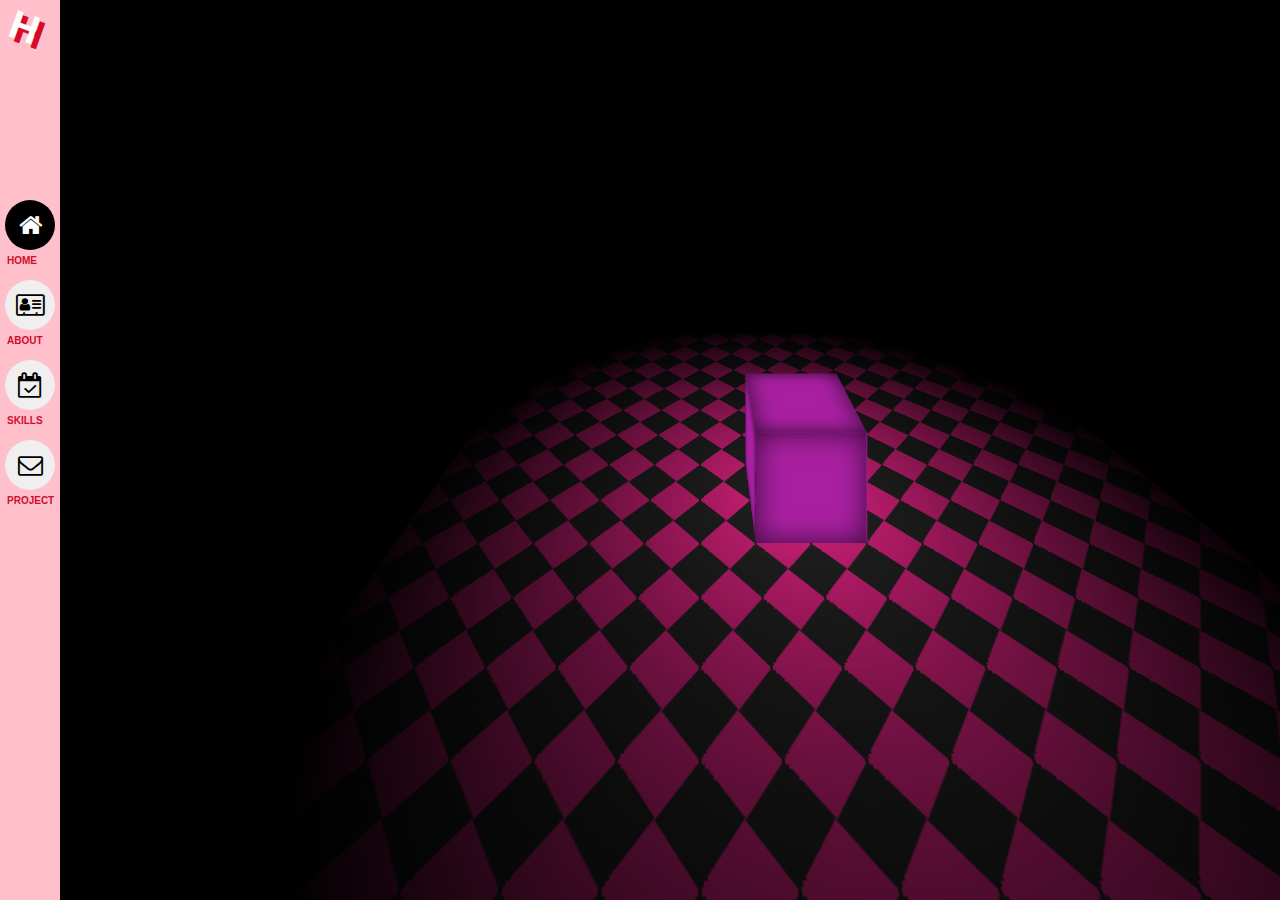
==== index.html @ 47d41c5e "Hitesh Joshi Portfolio Website" ====
<!DOCTYPE html>
<html lang="en">

<head>
    <meta charset="UTF-8">
    <meta http-equiv="X-UA-Compatible" content="IE=edge">
    <meta name="viewport" content="width=device-width, initial-scale=1.0">
    <link rel="stylesheet" href="style.css">
    <link rel="stylesheet" href="https://cdnjs.cloudflare.com/ajax/libs/font-awesome/4.7.0/css/font-awesome.min.css">
    <script src="jquery-3.6.0.min.js"></script>
    <title>Document</title>
</head>

<body>
    <div class="left">
        Hii,
    </div>
    <div class="top">
        I'm  <span class="logoAni">H</span><span class="logoAni1">H</span> <span style="visibility: hidden;">h</span>itesh,</div>
    <div class="right">
        Web Developer
    </div>
    <div class="post">
        Front-end Developer
    </div>
    <a href="Hitesh Joshi.docx">
        <button class="Resume">
            Resume
        </button>
    </a>
    <div class="logo">
        H
    </div>
    <div class="logo1">
        H
    </div>
    <div class="bar">
        <div class="smalllogo">
            H
        </div>
        <div class="smalllogo1">
            H
        </div>

        <div class="about">
            <a href="index.html">
                <button class="button" style="background-color: black;">
                    <i class="fa fa-home" style="font-size:25px;color:white"></i>
                </button>
                <span class="subhead">HOME</span>
            </a>

        </div>

        <div class="project">
            <a href="about.html">
                <button class="button">
                    <i  class="fa fa-address-card-o" style="font-size:25px;color:black"></i>
                </button>
                <span class="subhead">ABOUT</span>
            </a>

        </div>

        <div class="contact">
            <a href="skills.html">
                <button class="button">
                    <i  class="fa fa-calendar-check-o"  class="fa fa-envelope-o" style="font-size:25px;color:black"></i>
                </button>
                <span class="subhead">SKILLS</span>
            </a>

        </div>

        <div class="resume">
            <a href="project.html">
                <button class="button">
                    <i  class="fa fa-envelope-o" style="font-size:25px;color:black"></i>
                </button>
                <span class="subhead">PROJECT</span>
            </a>
            
        </div>
    </div>
    <div class="floor1">
        <div class="scene">
            <div class="floor"></div>
            <div class="cube">
                <div class="frontface"></div>
                <div class="backface"></div>
                <div class="leftface"></div>
                <div class="right1face"></div>
                <div class="topface"></div>
                <div class="bottomface"></div>
        </div>
    </div>
    <div class="color1">
        Loading...
    </div>
    <script src="script.js"></script>
</body>

</html>
---- style.css ----
body {
  margin: 0;
  padding: 0;
  background-color: black;
  font-family: sans-serif;
  overflow: hidden;
}
:root {
  --boxColor: rgb(168, 32, 161);
  --rotateSpeed: 30s;
  --bounceSpeed: 2s;
}
.left {
  display: none;
  color: aliceblue;
  position: absolute;
  top: 200px;
  left: -100px;
  font-size: 50px;
  font-weight: 900;
  margin: 10px;
}
.top {
  display: none;
  color: aliceblue;
  position: absolute;
  top: -250px;
  left: 100px;
  font-size: 50px;
  font-weight: 900;
  margin: 10px;
}
.right {
  display: none;
  color: aliceblue;
  position: absolute;
  top: 300px;
  left: 100px;
  right: -100%;
  font-size: 50px;
  font-weight: 900;
  margin: 10px;
}

.floating {
  cursor: pointer;
  animation-name: floating;
  animation-duration: 3s;
  animation-iteration-count: infinite;
  animation-timing-function: ease-in-out;
  margin-left: 30px;
  margin-top: 5px;
  text-shadow: 2px 2px 5px black;
}

@keyframes floating {
  from {
    transform: translate(0, 0px);
  }

  65% {
    transform: translate(0, 15px);
  }

  to {
    transform: translate(0, -0px);
  }
}

.logo {
  display: none;
  position: absolute;
  font-family: Sans-serif;
  font-size: 600px;
  font-weight: 600;
  color: rgb(214, 10, 44);
  left: 60%;
  top: 10px;
  transform: rotateZ(-20deg);
  cursor: pointer;
  /* animation-name: floating1;
  animation-duration: 30s;
  animation-iteration-count: infinite;
  animation-timing-function: linear; */
  animation: flicker1 1.5s infinite alternate;
}

@keyframes flicker1 {
  0%,
  18%,
  22%,
  25%,
  53%,
  57%,
  100% {
    text-shadow: 0 0 4px #fff, 0 0 11px #fff, 0 0 19px #fff, 0 0 42px rgb(214, 10, 44),
      0 0 82px rgb(214, 10, 44), 0 0 92px rgb(214, 10, 44), 0 0 102px rgb(214, 10, 44), 0 0 151px rgb(214, 10, 44);
  }
 /* 45%,46%,47%,48%,49%,50%,51%,52%,53%,55%{
    text-shadow: 0 0 4px rgba(255, 255, 255, 0.404), 0 0 11px rgba(255, 255, 255, 0.404), 0 0 19px rgba(255, 255, 255, 0.404), 0 0 42px rgb(214, 10, 44, 0.404),
    0 0 82px rgb(214, 10, 44, 0.404), 0 0 92px rgb(214, 10, 44, 0.404), 0 0 102px rgb(214, 10, 44, 0.404), 0 0 151px rgb(214, 10, 44, 0.404);
  } */
}
.logo1 {
  display: none;
  position: absolute;
  font-family: Sans-serif;
  font-size: 600px;
  font-weight: 600;
  color: white;
  left: 62%;
  top: 0px;
  transform: rotateZ(-20deg);
  cursor: pointer;
  animation: logo1 1.5s infinite alternate;
}
.bar {
  width: 60px;
  height: 100%;
  position: fixed;
  background-color: pink;
  animation: bar 1.5s infinite alternate;
}
.bar .about {
  position: absolute;
  top: 200px;
  left: 5px;
  z-index: 1;
}
.bar .about:hover {
  border-radius: 20px;
  background-color: pink;
  box-shadow: 5px 5px 20px rgba(255, 166, 0, 0.342);
}

.bar .project {
  position: absolute;
  top: 280px;
  left: 5px;
  z-index: 1;
}
.bar .contact {
  position: absolute;
  top: 360px;
  left: 5px;
  z-index: 1;
}
.bar .resume {
  position: absolute;
  top: 440px;
  left: 5px;
  z-index: 1;
}

.smalllogo {
  position: absolute;
  left: 5px;
  font-family: Sans-serif;
  font-size: 40px;
  font-weight: 600;
  margin: 10px;
  color: rgb(214, 10, 44);
  transform: rotateZ(20deg);
  cursor: pointer;
  animation: smalllogo 1.5s infinite alternate;
}
@keyframes smalllogo {
from {
  transform: translate(100, 0px);
}

65% {
  transform: translate(100, 15px);
}

to {
  transform: translate(0, -0px);
}
}
.smalllogo1 {
  position: absolute;
  top: 5px;
  left:10px;
  font-family: Sans-serif;
  font-size: 40px;
  font-weight: 600;
  color: white;
  transform: rotateZ(20deg);
  cursor: pointer;
  animation: smalllogo1 1.5s infinite alternate;
}
@keyframes smalllogo1 {
from {
  transform: translate(100, 0px);
}

65% {
  transform: translate(100, 15px);
}

to {
  transform: translate(0, -0px);
}
}
.button{
  cursor: pointer;
  width:50px;
  height: 50px;
  border-radius: 25px;
  border-style: none;
  animation: button 1.5s infinite alternate;
}
.button:hover {
  color: white;
  background-color: orange;
}
.post{
  display: none;
  color:white;
  position: absolute;
  left:160px;
  top:380px;
}
.subhead{
  cursor: pointer;
  font-size: 10px;
  font-weight: 900;
  margin-left: 2px;
  color: rgb(207, 12, 45);
}
.color1{
  display: none;
  position: absolute;
  top: 0%;
  left: 4.5%;
  width:100%;
  height:100%;
  animation: color1 10s infinite linear;
}
@keyframes color1 {
  0% {
    background-color: rgb(255, 0, 0);
  }
  10% {
    background-color: rgb(255, 255, 0);
  }
  20% {
    background-color: rgb(0, 0, 255);
  }
  30% {
    background-color: rgb(0, 128, 0);
  }
  40% {
    background-color: rgb(0, 204, 255);
  }
  50% {
    background-color: rgb(255, 255, 0);
  }
  60% {
    background-color: rgb(0, 0, 255);
  }
  70% {
    background-color: rgb(0, 128, 0);
  }
  80% {
    background-color: rgba(255, 0, 0);
  }
  90% {
    background-color: rgba(255, 255, 0);
  }
  100% {
    background-color: rgba(0, 0, 255);
  } 
}

.Resume{
  cursor: pointer;
  position:absolute;
  color: white;
  font-family: sans-serif;
  background-color: black;
  top:450px;
  left:200px;
  width:100px;
  height: 50px;
  border-radius: 10px;
  border: 2px solid rebeccapurple;
  text-shadow: 0 0 4px #fff, 0 0 11px #fff, 0 0 19px #fff, 0 0 42px rgb(214, 10, 44),
  0 0 82px rgb(214, 10, 44), 0 0 92px rgb(214, 10, 44), 0 0 102px rgb(214, 10, 44), 0 0 151px rgb(214, 10, 44);
  box-shadow: 0 0 4px #fff, 0 0 11px #fff, 0 0 19px #fff, 0 0 42px rebeccapurple,
  0 0 82px rebeccapurple, 0 0 92px rebeccapurple, 0 0 102px rebeccapurple, 0 0 151px rebeccapurple;

  animation: floating 3s infinite linear;
}

.Contact{
  cursor: pointer;
  position:absolute;
  color: white;
  font-family: sans-serif;
  background-color: black;
  top:450px;
  left:320px;
  width:100px;
  height: 50px;
  border-radius: 10px;
  border: 2px solid rebeccapurple;
  text-shadow: 0 0 4px #fff, 0 0 11px #fff, 0 0 19px #fff, 0 0 42px rgb(214, 10, 44),
  0 0 82px rgb(214, 10, 44), 0 0 92px rgb(214, 10, 44), 0 0 102px rgb(214, 10, 44), 0 0 151px rgb(214, 10, 44);
  box-shadow: 0 0 4px #fff, 0 0 11px #fff, 0 0 19px #fff, 0 0 42px rebeccapurple,
  0 0 82px rebeccapurple, 0 0 92px rebeccapurple, 0 0 102px rebeccapurple, 0 0 151px rebeccapurple;
  animation: floating 3s infinite linear;
} 


 .logoAni {
  position: absolute;
  top:00px;
  left: 90px;
  margin: 0;
  padding: 0;
  font-family: Sans-serif;
  font-size: 50px;
  font-weight: 600;
  margin: 10px;
  color: rgb(214, 10, 44);
  transform: rotateZ(20deg);
  cursor: pointer;
  animation: logoAni 1s infinite alternate;
}
@keyframes logoAni {
from {
  transform: translate(100, 0px);
}

65% {
  transform: translate(100, 15px);
}

to {
  transform: translate(0, -0px);
}
}
.logoAni1 {
  position: absolute;
  top: 5px;
  left:95px;
  font-family: Sans-serif;
  font-size: 50px;
  font-weight: 600;
  color: white;
  transform: rotateZ(20deg);
  cursor: pointer;
  animation: logoAni1 1s infinite alternate;
}
@keyframes logoAni1 {
  from {
    transform: translate(100, 0px);
  }
  
  65% {
    transform: translate(100, 20px);
  }
  
  to {
    transform: translate(0, -0px);
  } 
   }
  .floor {
    position: absolute;
    top: 1em;
    transform: translate(-50%, -50%) rotateX(90deg);
    width: 15em;
    height: 15em;
    background-image: radial-gradient(#0000, #000 75%),
      repeating-conic-gradient(
        from 45deg,
        rgb(216, 33, 125) 0deg 90deg,
        #222 90deg 180deg
      );
    background-size: 100%, 1em 1em;
  }
  
  .floor1 {
    background-color: #000;
    min-height: 100vh;
    position: absolute;
    left: 60px;
    width: 100%;
    height: 100%;
    display: flex;
    justify-content: center;
    overflow: hidden;
    align-content: center;
    align-items: center;
    font-size: 50px;
    perspective: 10em;
    perspective-origin: 50% calc(40% - 5em);
    z-index: -1;
  }
  .scene {
    position: relative;
    left: 100px;
    transform-style: preserve-3d;
    animation: sceneRotate var(--rotateSpeed) infinite linear;
  }
  @keyframes sceneRotate {
    to {
      transform: rotateY(360deg);
    }
  }
  
  .cube {
    width: 2em;
    height: 2em;
    transform-style: preserve-3d;
    position: absolute;
    bottom: -1em;
    top: -1em;
    left: -1em;
    z-index: -1;
  }
  

.frontface,
.leftface,
.rightface,
.topface,
.bottomface,
.backface {
  position: absolute;
  width: 100%;
  height: 100%;
  background: var(--boxColor);
  box-shadow: 0 0 0.5em #000a inset;
}
.frontface {
  transform: translateZ(1em);
}
.rightface {
  transform: rotateY(90deg) translateZ(1em);
}
.backface {
  transform: rotateY(180deg) translateZ(1em);
}
.leftface {
  transform: rotateY(270deg) translateZ(1em);
}
.topface {
  position: absolute;
  width: 2em;
  height: 2em;
  background: var(--boxColor);
  transform: translate(0%, -50%) rotateX(90deg);
}
.bottomface {
  position: absolute;
  width: 2em;
  height: 2em;
  background: var(--boxColor);
  bottom: 0;
  transform: translate(50px, 0%) rotateY(90deg);
}
a{
  text-decoration: none;
}
/* @media only screen and (min-width: 360px) {
  .floor {
    background-color: lightblue;
  }
} */
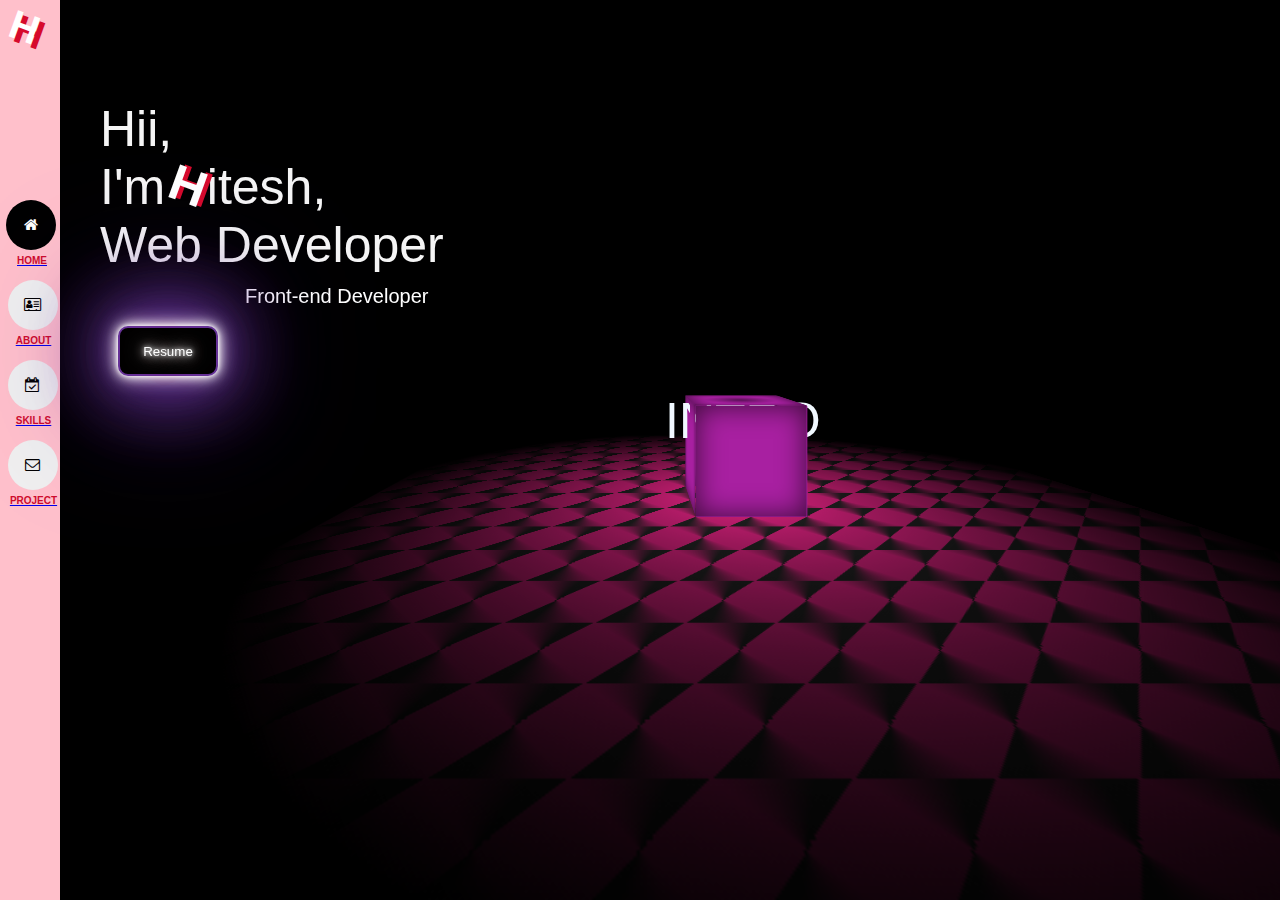
==== commit d618fe24: "Portfolio" ====
--- a/index.html
+++ b/index.html
@@ -12,92 +12,95 @@
 </head>
 
 <body>
-    <div class="left">
-        Hii,
-    </div>
-    <div class="top">
-        I'm  <span class="logoAni">H</span><span class="logoAni1">H</span> <span style="visibility: hidden;">h</span>itesh,</div>
-    <div class="right">
-        Web Developer
-    </div>
-    <div class="post">
-        Front-end Developer
-    </div>
-    <a href="Hitesh Joshi.docx">
-        <button class="Resume">
-            Resume
-        </button>
-    </a>
-    <div class="logo">
-        H
-    </div>
-    <div class="logo1">
-        H
-    </div>
-    <div class="bar">
-        <div class="smalllogo">
-            H
+    <div class="home_container">
+        <div class="intro">
+            <div class="left">
+                Hii,
+            </div>
+            <div class="top">
+                I'm <span class="logoAni">H</span><span class="logoAni1">H</span> <span
+                    style="visibility: hidden;">h</span>itesh,</div>
+            <div class="right">
+                Web Developer
+            </div>
         </div>
-        <div class="smalllogo1">
-            H
+        <div class="position">
+            Front-end Developer
+        </div>
+        <div class="bar">
+            <div class="smalllogo">
+                H
+            </div>
+            <div class="smalllogo1">
+                H
+            </div>
+    
+            <div class="about">
+                <a href="index.html">
+                    <button class="button" style="background-color: black;">
+                        <i class="fa fa-home" style="font-size:15px;color:white"></i>
+                    </button>
+                    <span class="subhead">HOME</span>
+                </a>
+    
+            </div>
+    
+            <div class="project">
+                <a href="about.html">
+                    <button class="button">
+                        <i  class="fa fa-address-card-o" style="font-size:15px;color:black"></i>
+                    </button>
+                    <span class="subhead">ABOUT</span>
+                </a>
+    
+            </div>
+    
+            <div class="contact">
+                <a href="skills.html">
+                    <button class="button">
+                        <i  class="fa fa-calendar-check-o"  class="fa fa-envelope-o" style="font-size:15px;color:black"></i>
+                    </button>
+                    <span class="subhead">SKILLS</span>
+                </a>
+    
+            </div>
+    
+            <div class="resume">
+                <a href="project.html">
+                    <button class="button">
+                        <i  class="fa fa-envelope-o" style="font-size:15px;color:black"></i>
+                    </button>
+                    <span class="subhead">PROJECT</span>
+                </a>
+                
+            </div>
+        </div>
+        <div class="contant_container">
+            <a href="Hitesh Joshi.docx">
+                <button class="Resume">
+                    Resume
+                </button>
+            </a>
+        </div>
+        <div class="floor1">
+            <div class="scene">
+                <div class="floor"></div>
+                <div class="cube">
+                    <div class="frontface"></div>
+                    <div class="backface"></div>
+                    <div class="leftface"></div>
+                    <div class="rightface"></div>
+                    <div class="topface">
+                        <div class="ballshadow">
+
+                        </div>
+                    </div>
+                    <div class="bottomface"></div>
+                <div class="ball">INTRO</div>
+            </div>
         </div>
 
-        <div class="about">
-            <a href="index.html">
-                <button class="button" style="background-color: black;">
-                    <i class="fa fa-home" style="font-size:25px;color:white"></i>
-                </button>
-                <span class="subhead">HOME</span>
-            </a>
-
-        </div>
-
-        <div class="project">
-            <a href="about.html">
-                <button class="button">
-                    <i  class="fa fa-address-card-o" style="font-size:25px;color:black"></i>
-                </button>
-                <span class="subhead">ABOUT</span>
-            </a>
-
-        </div>
-
-        <div class="contact">
-            <a href="skills.html">
-                <button class="button">
-                    <i  class="fa fa-calendar-check-o"  class="fa fa-envelope-o" style="font-size:25px;color:black"></i>
-                </button>
-                <span class="subhead">SKILLS</span>
-            </a>
-
-        </div>
-
-        <div class="resume">
-            <a href="project.html">
-                <button class="button">
-                    <i  class="fa fa-envelope-o" style="font-size:25px;color:black"></i>
-                </button>
-                <span class="subhead">PROJECT</span>
-            </a>
-            
-        </div>
     </div>
-    <div class="floor1">
-        <div class="scene">
-            <div class="floor"></div>
-            <div class="cube">
-                <div class="frontface"></div>
-                <div class="backface"></div>
-                <div class="leftface"></div>
-                <div class="right1face"></div>
-                <div class="topface"></div>
-                <div class="bottomface"></div>
-        </div>
-    </div>
-    <div class="color1">
-        Loading...
-    </div>
-    <script src="script.js"></script>
 </body>
 
 </html>--- a/style.css
+++ b/style.css
@@ -1,47 +1,67 @@
 body {
   margin: 0;
   padding: 0;
-  background-color: black;
+  background-color: white;
   font-family: sans-serif;
   overflow: hidden;
+}
+.home_container {
+  overflow: hidden;
+  opacity: 1;
+}
+.intro {
+  width: auto;
+  height: auto;
+  position: absolute;
+  top: 100px;
+  left: 100px;
+  margin: 0;
+  padding: 0;
+  font-size: 50px;
+  color: whitesmoke;
+  z-index: 1;
 }
 :root {
   --boxColor: rgb(168, 32, 161);
   --rotateSpeed: 30s;
   --bounceSpeed: 2s;
 }
-.left {
+.contant_container {
+  color: blue;
+}
+.intro.left {
   display: none;
   color: aliceblue;
   position: absolute;
-  top: 200px;
-  left: -100px;
   font-size: 50px;
   font-weight: 900;
   margin: 10px;
 }
-.top {
+.intro.top {
   display: none;
   color: aliceblue;
   position: absolute;
-  top: -250px;
-  left: 100px;
   font-size: 50px;
   font-weight: 900;
   margin: 10px;
 }
-.right {
+.intro.right {
   display: none;
   color: aliceblue;
   position: absolute;
   top: 300px;
-  left: 100px;
-  right: -100%;
   font-size: 50px;
   font-weight: 900;
   margin: 10px;
 }
-
+.position {
+  font-size: 20px;
+  position: absolute;
+  left: 245px;
+  top: 285px;
+  color: white;
+  z-index: 1;
+}
 .floating {
   cursor: pointer;
   animation-name: floating;
@@ -67,72 +87,22 @@
   }
 }
 
-.logo {
-  display: none;
-  position: absolute;
-  font-family: Sans-serif;
-  font-size: 600px;
-  font-weight: 600;
-  color: rgb(214, 10, 44);
-  left: 60%;
-  top: 10px;
-  transform: rotateZ(-20deg);
-  cursor: pointer;
-  /* animation-name: floating1;
-  animation-duration: 30s;
-  animation-iteration-count: infinite;
-  animation-timing-function: linear; */
-  animation: flicker1 1.5s infinite alternate;
-}
-
-@keyframes flicker1 {
-  0%,
-  18%,
-  22%,
-  25%,
-  53%,
-  57%,
-  100% {
-    text-shadow: 0 0 4px #fff, 0 0 11px #fff, 0 0 19px #fff, 0 0 42px rgb(214, 10, 44),
-      0 0 82px rgb(214, 10, 44), 0 0 92px rgb(214, 10, 44), 0 0 102px rgb(214, 10, 44), 0 0 151px rgb(214, 10, 44);
-  }
- /* 45%,46%,47%,48%,49%,50%,51%,52%,53%,55%{
-    text-shadow: 0 0 4px rgba(255, 255, 255, 0.404), 0 0 11px rgba(255, 255, 255, 0.404), 0 0 19px rgba(255, 255, 255, 0.404), 0 0 42px rgb(214, 10, 44, 0.404),
-    0 0 82px rgb(214, 10, 44, 0.404), 0 0 92px rgb(214, 10, 44, 0.404), 0 0 102px rgb(214, 10, 44, 0.404), 0 0 151px rgb(214, 10, 44, 0.404);
-  } */
-}
-.logo1 {
-  display: none;
-  position: absolute;
-  font-family: Sans-serif;
-  font-size: 600px;
-  font-weight: 600;
-  color: white;
-  left: 62%;
-  top: 0px;
-  transform: rotateZ(-20deg);
-  cursor: pointer;
-  animation: logo1 1.5s infinite alternate;
-}
 .bar {
   width: 60px;
   height: 100%;
   position: fixed;
   background-color: pink;
   animation: bar 1.5s infinite alternate;
+  text-align: center;
+  overflow: hidden;
+  z-index: 1;
 }
 .bar .about {
   position: absolute;
   top: 200px;
-  left: 5px;
-  z-index: 1;
-}
-.bar .about:hover {
-  border-radius: 20px;
-  background-color: pink;
-  box-shadow: 5px 5px 20px rgba(255, 166, 0, 0.342);
-}
-
+  left: 2px;
+  z-index: 1;
+}
 .bar .project {
   position: absolute;
   top: 280px;
@@ -150,6 +120,27 @@
   top: 440px;
   left: 5px;
   z-index: 1;
+}
+
+.button {
+  cursor: pointer;
+  width: 50px;
+  height: 50px;
+  border-radius: 25px;
+  border-style: none;
+  animation: button 1.5s infinite alternate;
+}
+.button:hover {
+  color: white;
+  background-color: orange;
+}
+
+.subhead {
+  cursor: pointer;
+  font-size: 10px;
+  font-weight: 900;
+  margin-left: 2px;
+  color: rgb(207, 12, 45);
 }
 
 .smalllogo {
@@ -165,22 +156,23 @@
   animation: smalllogo 1.5s infinite alternate;
 }
 @keyframes smalllogo {
-from {
-  transform: translate(100, 0px);
-}
-
-65% {
-  transform: translate(100, 15px);
-}
-
-to {
-  transform: translate(0, -0px);
-}
-}
+  from {
+    transform: translate(100, 0px);
+  }
+
+  65% {
+    transform: translate(100, 15px);
+  }
+
+  to {
+    transform: translate(0, -0px);
+  }
+}
+
 .smalllogo1 {
   position: absolute;
   top: 5px;
-  left:10px;
+  left: 10px;
   font-family: Sans-serif;
   font-size: 40px;
   font-weight: 600;
@@ -190,133 +182,46 @@
   animation: smalllogo1 1.5s infinite alternate;
 }
 @keyframes smalllogo1 {
-from {
-  transform: translate(100, 0px);
-}
-
-65% {
-  transform: translate(100, 15px);
-}
-
-to {
-  transform: translate(0, -0px);
-}
-}
-.button{
-  cursor: pointer;
-  width:50px;
-  height: 50px;
-  border-radius: 25px;
-  border-style: none;
-  animation: button 1.5s infinite alternate;
-}
-.button:hover {
-  color: white;
-  background-color: orange;
-}
-.post{
-  display: none;
-  color:white;
-  position: absolute;
-  left:160px;
-  top:380px;
-}
-.subhead{
-  cursor: pointer;
-  font-size: 10px;
-  font-weight: 900;
-  margin-left: 2px;
-  color: rgb(207, 12, 45);
-}
-.color1{
-  display: none;
-  position: absolute;
-  top: 0%;
-  left: 4.5%;
-  width:100%;
-  height:100%;
-  animation: color1 10s infinite linear;
-}
-@keyframes color1 {
-  0% {
-    background-color: rgb(255, 0, 0);
-  }
-  10% {
-    background-color: rgb(255, 255, 0);
-  }
-  20% {
-    background-color: rgb(0, 0, 255);
-  }
-  30% {
-    background-color: rgb(0, 128, 0);
-  }
-  40% {
-    background-color: rgb(0, 204, 255);
-  }
-  50% {
-    background-color: rgb(255, 255, 0);
-  }
-  60% {
-    background-color: rgb(0, 0, 255);
-  }
-  70% {
-    background-color: rgb(0, 128, 0);
-  }
-  80% {
-    background-color: rgba(255, 0, 0);
-  }
-  90% {
-    background-color: rgba(255, 255, 0);
-  }
-  100% {
-    background-color: rgba(0, 0, 255);
-  } 
-}
-
-.Resume{
-  cursor: pointer;
-  position:absolute;
+  from {
+    transform: translate(100, 0px);
+  }
+
+  65% {
+    transform: translate(100, 15px);
+  }
+
+  to {
+    transform: translate(0, -0px);
+  }
+}
+.Resume {
+  cursor: pointer;
+  position: absolute;
   color: white;
   font-family: sans-serif;
   background-color: black;
-  top:450px;
-  left:200px;
-  width:100px;
+  width: 100px;
+  top: 326px;
+  left: 118px;
   height: 50px;
   border-radius: 10px;
   border: 2px solid rebeccapurple;
-  text-shadow: 0 0 4px #fff, 0 0 11px #fff, 0 0 19px #fff, 0 0 42px rgb(214, 10, 44),
-  0 0 82px rgb(214, 10, 44), 0 0 92px rgb(214, 10, 44), 0 0 102px rgb(214, 10, 44), 0 0 151px rgb(214, 10, 44);
+  text-shadow: 0 0 4px #fff, 0 0 11px #fff, 0 0 19px #fff,
+    0 0 42px rgb(214, 10, 44), 0 0 82px rgb(214, 10, 44),
+    0 0 92px rgb(214, 10, 44), 0 0 102px rgb(214, 10, 44),
+    0 0 151px rgb(214, 10, 44);
   box-shadow: 0 0 4px #fff, 0 0 11px #fff, 0 0 19px #fff, 0 0 42px rebeccapurple,
-  0 0 82px rebeccapurple, 0 0 92px rebeccapurple, 0 0 102px rebeccapurple, 0 0 151px rebeccapurple;
+    0 0 82px rebeccapurple, 0 0 92px rebeccapurple, 0 0 102px rebeccapurple,
+    0 0 151px rebeccapurple;
 
   animation: floating 3s infinite linear;
-}
-
-.Contact{
-  cursor: pointer;
-  position:absolute;
-  color: white;
-  font-family: sans-serif;
-  background-color: black;
-  top:450px;
-  left:320px;
-  width:100px;
-  height: 50px;
-  border-radius: 10px;
-  border: 2px solid rebeccapurple;
-  text-shadow: 0 0 4px #fff, 0 0 11px #fff, 0 0 19px #fff, 0 0 42px rgb(214, 10, 44),
-  0 0 82px rgb(214, 10, 44), 0 0 92px rgb(214, 10, 44), 0 0 102px rgb(214, 10, 44), 0 0 151px rgb(214, 10, 44);
-  box-shadow: 0 0 4px #fff, 0 0 11px #fff, 0 0 19px #fff, 0 0 42px rebeccapurple,
-  0 0 82px rebeccapurple, 0 0 92px rebeccapurple, 0 0 102px rebeccapurple, 0 0 151px rebeccapurple;
-  animation: floating 3s infinite linear;
-} 
-
-
- .logoAni {
-  position: absolute;
-  top:00px;
-  left: 90px;
+  z-index: 1;
+}
+
+.logoAni {
+  position: absolute;
+  top: 47px;
+  left: 65px;
   margin: 0;
   padding: 0;
   font-family: Sans-serif;
@@ -329,22 +234,22 @@
   animation: logoAni 1s infinite alternate;
 }
 @keyframes logoAni {
-from {
-  transform: translate(100, 0px);
-}
-
-65% {
-  transform: translate(100, 15px);
-}
-
-to {
-  transform: translate(0, -0px);
-}
+  from {
+    transform: translate(100, 0px);
+  }
+
+  65% {
+    transform: translate(100, 15px);
+  }
+
+  to {
+    transform: translate(0, -0px);
+  }
 }
 .logoAni1 {
   position: absolute;
-  top: 5px;
-  left:95px;
+  top: 57px;
+  left: 70px;
   font-family: Sans-serif;
   font-size: 50px;
   font-weight: 600;
@@ -357,71 +262,113 @@
   from {
     transform: translate(100, 0px);
   }
-  
+
   65% {
     transform: translate(100, 20px);
   }
-  
+
   to {
     transform: translate(0, -0px);
-  } 
-   }
-  .floor {
-    position: absolute;
-    top: 1em;
-    transform: translate(-50%, -50%) rotateX(90deg);
-    width: 15em;
-    height: 15em;
-    background-image: radial-gradient(#0000, #000 75%),
-      repeating-conic-gradient(
-        from 45deg,
-        rgb(216, 33, 125) 0deg 90deg,
-        #222 90deg 180deg
-      );
-    background-size: 100%, 1em 1em;
-  }
-  
-  .floor1 {
-    background-color: #000;
-    min-height: 100vh;
-    position: absolute;
-    left: 60px;
-    width: 100%;
-    height: 100%;
-    display: flex;
-    justify-content: center;
-    overflow: hidden;
-    align-content: center;
-    align-items: center;
-    font-size: 50px;
-    perspective: 10em;
-    perspective-origin: 50% calc(40% - 5em);
-    z-index: -1;
-  }
-  .scene {
-    position: relative;
-    left: 100px;
-    transform-style: preserve-3d;
-    animation: sceneRotate var(--rotateSpeed) infinite linear;
-  }
-  @keyframes sceneRotate {
-    to {
-      transform: rotateY(360deg);
-    }
-  }
-  
-  .cube {
-    width: 2em;
-    height: 2em;
-    transform-style: preserve-3d;
-    position: absolute;
-    bottom: -1em;
-    top: -1em;
-    left: -1em;
-    z-index: -1;
-  }
-  
-
+  }
+}
+.floor1 {
+  background-color: #000;
+  min-width: 100vh;
+  min-height: 100vh;
+  width: 100%;
+  height: 100%;
+  display: flex;
+  justify-content: center;
+  overflow: hidden;
+  align-content: center;
+  align-items: center;
+  font-size: 50px;
+  perspective: 10em;
+  perspective-origin: 50% calc(50% - 2em);
+  z-index: -1;
+  transform: rotate3d(200, 200, 200, 360deg);
+}
+
+.floor {
+  position: absolute;
+  top: 1em;
+  transform: translate(-50%, -50%) rotateX(90deg);
+  width: 15em;
+  height: 15em;
+  background-image: radial-gradient(#0000, #000 75%),
+    repeating-conic-gradient(
+      from 45deg,
+      rgb(216, 33, 125) 0deg 90deg,
+      #222 160deg 180deg
+    );
+  background-size: 100%, 1em 1em;
+  z-index: -1;
+}
+
+.scene {
+  position: relative;
+  left: 100px;
+  transform-style: preserve-3d;
+  animation: sceneRotate var(--rotateSpeed) infinite linear;
+}
+@keyframes sceneRotate {
+  to {
+    transform: rotateY(360deg);
+  }
+}
+
+.ball {
+  color: aliceblue;
+  position: absolute;
+  font-size: 50px;
+  left: -0.5em;
+  bottom: 1em;
+  background-image: radial-gradient(circle at top lightblue, #000, 90%);
+  animation: ballBounce var(--bounceSpeed) infinite ease-out,
+    sceneRotate var(--rotateSpeed) infinite linear reverse;
+}
+@keyframes ballBounce {
+  0%,
+  100% {
+    bottom: 2em;
+    transform: rotateY(0deg);
+  }
+  50% {
+    bottom: 5em;
+    animation-timing-function: ease-in;
+    transform: rotateY(360deg);
+  }
+}
+
+.ballshadow {
+  position: absolute;
+  width: 100%;
+  height: 100%;
+  background-image: radial-gradient(#0007, #0000 50%);
+  animation: ballShadow var(--bounceSpeed) infinite ease-out;
+}
+@keyframes ballShadow {
+  0%,
+  100% {
+    transform: scale(1);
+    opacity: 1;
+  }
+  50% {
+    transform: scale(1);
+    opacity: 0.1;
+    animation-timing-function: ease-in;
+  }
+}
+.cube {
+  width: 2em;
+  height: 2em;
+  transform-style: preserve-3d;
+  position: absolute;
+  bottom: -1em;
+  top: -1em;
+  left: -1em;
+  z-index: -1;
+}
 .frontface,
 .leftface,
 .rightface,
@@ -461,11 +408,159 @@
   bottom: 0;
   transform: translate(50px, 0%) rotateY(90deg);
 }
-a{
-  text-decoration: none;
-}
-/* @media only screen and (min-width: 360px) {
+@media only screen and (min-width: 350px) and (max-width: 700px) {
+  .floor1 {
+    min-width: 10vh;
+    perspective: 40em;
+    perspective-origin: 40% calc(50% - 8em);
+    z-index: -1;
+  }
   .floor {
-    background-color: lightblue;
-  }
-} */+    transform: translate(-50%, -30%) rotateX(90deg);
+  }
+  .cube {
+    width: 1em;
+    height: 1em;
+    transform-style: preserve-3d;
+    position: absolute;
+    bottom: -1em;
+    top: 2em;
+    left: -1em;
+    z-index: -1;
+  }
+  .frontface,
+  .leftface,
+  .rightface,
+  .topface,
+  .bottomface,
+  .backface {
+    position: absolute;
+    width: 100%;
+    height: 100%;
+    background: var(--boxColor);
+    box-shadow: 0 0 0.5em #000a inset;
+  }
+  .frontface {
+    transform: translateZ(0.5em);
+  }
+  .rightface {
+    transform: rotateY(90deg) translateZ(0.5em);
+  }
+  .backface {
+    transform: rotateY(180deg) translate(0%, 0px) translateX(0px)
+      translateY(0px) translateZ(0.5em);
+  }
+  .leftface {
+    transform: rotateY(270deg) translateZ(0.5em);
+  }
+  .topface {
+    position: absolute;
+    width: 1em;
+    height: 1em;
+    background: var(--boxColor);
+    transform: translate(0%, -0%) rotateX(90deg) translateZ(0.5em);
+  }
+  .bottomface {
+    position: absolute;
+    width: 1em;
+    height: 1em;
+    background: var(--boxColor);
+    bottom: 0;
+    transform: translate(20px, 0%) rotateY(90deg) translateZ(-0.5em);
+  }
+
+  .ball {
+    color: aliceblue;
+    position: absolute;
+    font-size: 30px;
+    left: -0.5em;
+    bottom: -1em;
+    transform: translateX(50px);
+    background-image: radial-gradient(
+      circle at top rgb(173, 230, 222),
+      #000,
+      75%
+    );
+    animation: ballBounce var(--bounceSpeed) infinite ease-out,
+      sceneRotate var(--rotateSpeed) infinite linear alternate-reverse;
+  }
+  @keyframes ballBounce {
+    0%,
+    100% {
+      bottom: 1.5em;
+      transform: rotateY(0deg);
+    }
+    50% {
+      bottom: 8em;
+      animation-timing-function: ease-in;
+      transform: rotateY(360deg);
+    }
+  }
+
+  .ballshadow {
+    position: absolute;
+    width: 100%;
+    height: 100%;
+    background-image: radial-gradient(#0007, #0000 50%);
+    animation: ballShadow var(--bounceSpeed) infinite ease-out;
+  }
+  @keyframes ballShadow {
+    0%,
+    100% {
+      transform: scale(1);
+      opacity: 1;
+    }
+    50% {
+      transform: scale(1);
+      opacity: 0.1;
+      animation-timing-function: ease-in;
+    }
+  }
+
+  .intro {
+    position: absolute;
+    top: 100px;
+    left: 68px;
+    margin: 0;
+    padding: 0;
+    font-size: 20px;
+    color: white;
+    z-index: 1;
+  }
+  .logoAni {
+    font-size: 20px;
+    left: 16px;
+    top: 12px;
+  }
+  .logoAni1 {
+    font-size: 20px;
+    left: 28px;
+    top: 24px;
+  }
+  .Resume {
+    position: absolute;
+    top: 215px;
+    left: 100px;
+    width: 65px;
+    height: 30px;
+    font-size: 10px;
+  }
+  .bar {
+    width: 50px;
+  }
+  .button {
+    width: 30px;
+    height: 30px;
+  }
+  .subhead {
+    font-size: 8px;
+  }
+  .position {
+    font-size: 10px;
+    position: absolute;
+    left: 100px;
+    top: 170px;
+    color: white;
+    z-index: 1;
+  }
+}
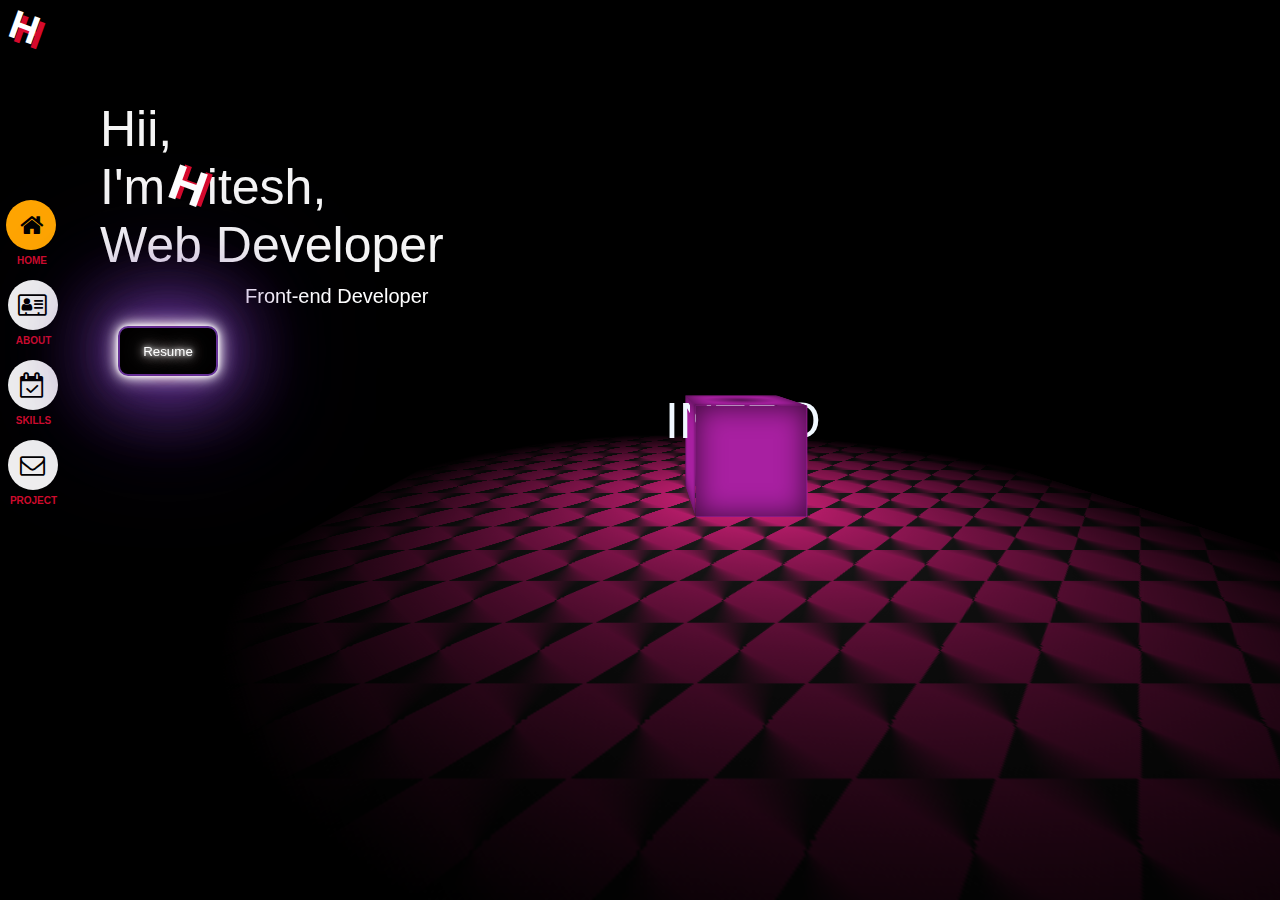
==== commit e7e02335: "Portfolio" ====
--- a/index.html
+++ b/index.html
@@ -8,7 +8,7 @@
     <link rel="stylesheet" href="style.css">
     <link rel="stylesheet" href="https://cdnjs.cloudflare.com/ajax/libs/font-awesome/4.7.0/css/font-awesome.min.css">
     <script src="jquery-3.6.0.min.js"></script>
-    <title>Document</title>
+    <title>Home</title>
 </head>
 
 <body>
@@ -36,11 +36,11 @@
             </div>
     
             <div class="about">
-                <a href="index.html">
-                    <button class="button" style="background-color: black;">
-                        <i class="fa fa-home" style="font-size:15px;color:white"></i>
+                <a href="index.html" class="load">
+                    <button class="button" style="background-color: orange;">
+                        <i class="fa fa-home" style="color:White"></i>
                     </button>
-                    <span class="subhead">HOME</span>
+                    <span class="subhead1">HOME</span>
                 </a>
     
             </div>
@@ -48,9 +48,9 @@
             <div class="project">
                 <a href="about.html">
                     <button class="button">
-                        <i  class="fa fa-address-card-o" style="font-size:15px;color:black"></i>
+                        <i  class="fa fa-address-card-o" style="color:black"></i>
                     </button>
-                    <span class="subhead">ABOUT</span>
+                    <span class="subhead2">ABOUT</span>
                 </a>
     
             </div>
@@ -58,9 +58,9 @@
             <div class="contact">
                 <a href="skills.html">
                     <button class="button">
-                        <i  class="fa fa-calendar-check-o"  class="fa fa-envelope-o" style="font-size:15px;color:black"></i>
+                        <i  class="fa fa-calendar-check-o"  class="fa fa-envelope-o" style="color:black"></i>
                     </button>
-                    <span class="subhead">SKILLS</span>
+                    <span class="subhead3">SKILLS</span>
                 </a>
     
             </div>
@@ -68,9 +68,9 @@
             <div class="resume">
                 <a href="project.html">
                     <button class="button">
-                        <i  class="fa fa-envelope-o" style="font-size:15px;color:black"></i>
+                        <i  class="fa fa-envelope-o" style="color:black"></i>
                     </button>
-                    <span class="subhead">PROJECT</span>
+                    <span class="subhead4">PROJECT</span>
                 </a>
                 
             </div>
@@ -99,7 +99,6 @@
                 <div class="ball">INTRO</div>
             </div>
         </div>
-
     </div>
 </body>
 
--- a/style.css
+++ b/style.css
@@ -91,7 +91,7 @@
   width: 60px;
   height: 100%;
   position: fixed;
-  background-color: pink;
+  background-color: black;
   animation: bar 1.5s infinite alternate;
   text-align: center;
   overflow: hidden;
@@ -134,15 +134,46 @@
   color: white;
   background-color: orange;
 }
-
-.subhead {
+a{
+  text-decoration: none;
+}
+i::before{
+  font-size: 25px;
+  color: #000;
+}
+
+.subhead1{
   cursor: pointer;
   font-size: 10px;
   font-weight: 900;
   margin-left: 2px;
+  text-decoration: none;
   color: rgb(207, 12, 45);
 }
-
+.subhead2{
+  cursor: pointer;
+  font-size: 10px;
+  font-weight: 900;
+  margin-left: 2px;
+  text-decoration: none;
+  color: rgb(207, 12, 45);
+}
+.subhead3{
+  cursor: pointer;
+  font-size: 10px;
+  font-weight: 900;
+  margin-left: 2px;
+  text-decoration: none;
+  color: rgb(207, 12, 45);
+}
+.subhead4{
+  cursor: pointer;
+  font-size: 10px;
+  font-weight: 900;
+  margin-left: 2px;
+  text-decoration: none;
+  color: rgb(207, 12, 45);
+}
 .smalllogo {
   position: absolute;
   left: 5px;
@@ -409,6 +440,10 @@
   transform: translate(50px, 0%) rotateY(90deg);
 }
 @media only screen and (min-width: 350px) and (max-width: 700px) {
+i::before{
+  font-size: 15px;
+  color: #000;
+}
   .floor1 {
     min-width: 10vh;
     perspective: 40em;
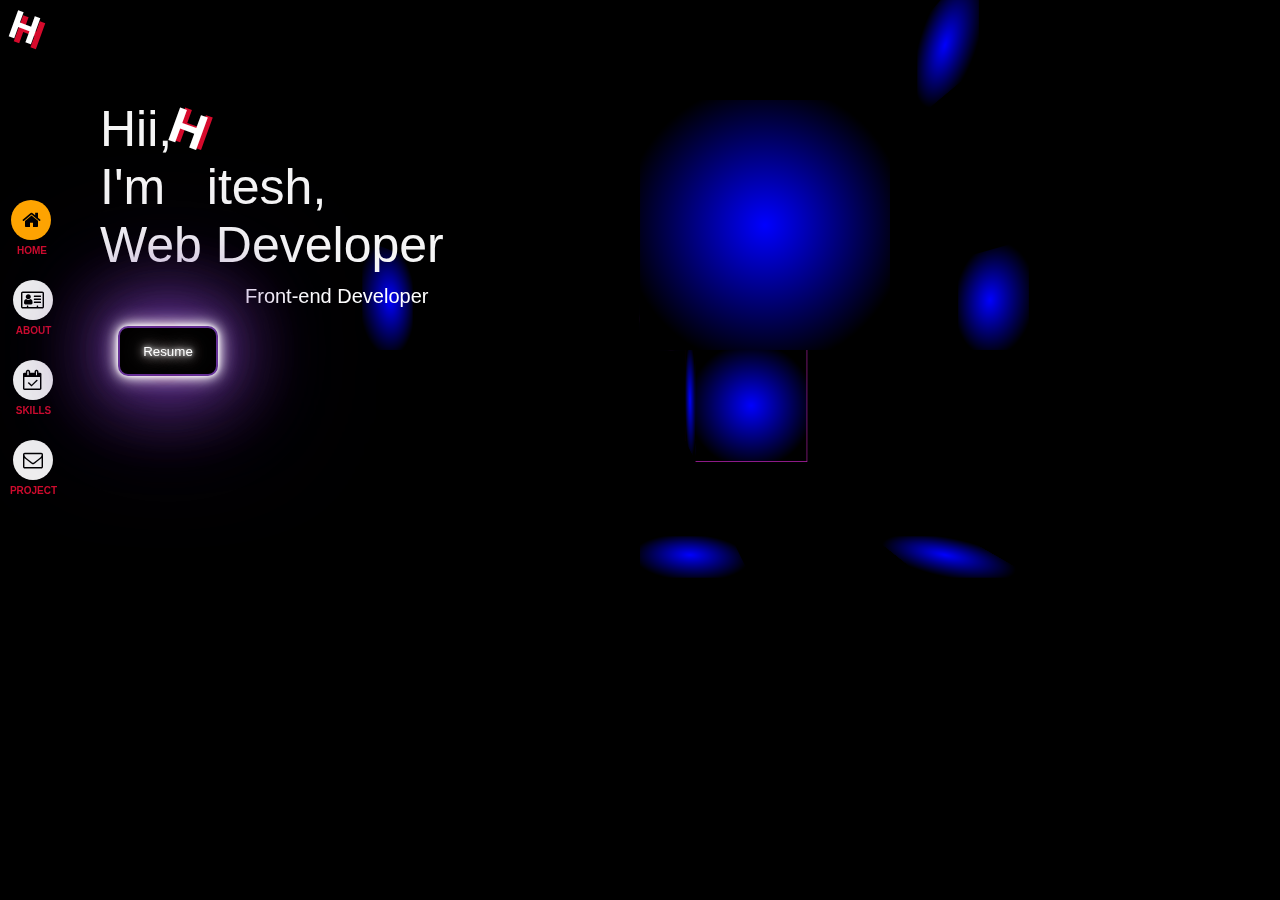
==== commit 813ea14c: "Portfolio" ====
--- a/index.html
+++ b/index.html
@@ -13,6 +13,9 @@
 
 <body>
     <div class="home_container">
+        <div class="stars"></div>
+        <div class="twinkling"></div>
+        <div class="clouds"></div>
         <div class="intro">
             <div class="left">
                 Hii,
@@ -86,17 +89,79 @@
             <div class="scene">
                 <div class="floor"></div>
                 <div class="cube">
-                    <div class="frontface"></div>
-                    <div class="backface"></div>
-                    <div class="leftface"></div>
-                    <div class="rightface"></div>
+                    <div class="frontface">
+                        <div class="ballshadow">
+
+                        </div>
+                    </div>
+                    <div class="backface">
+                        <div class="ballshadow">
+
+                        </div>
+                    </div>
+                    <div class="leftface">
+                        <div class="ballshadow">
+
+                        </div>
+                    </div>
+                    <div class="rightface">
+                        <div class="ballshadow">
+
+                        </div>
+                    </div>
                     <div class="topface">
                         <div class="ballshadow">
 
                         </div>
                     </div>
-                    <div class="bottomface"></div>
-                <div class="ball">INTRO</div>
+                    <div class="bottom">
+                        <div class="ballshadow">
+
+                        </div>
+                    </div>
+                    <div class="bottomface">
+                        <div class="ballshadow">
+
+                        </div>
+                    </div>
+                    <div class="cube2">
+                        <div class="frontface1">
+                            <div class="ballshadow">
+
+                            </div>
+                        </div>
+                        <div class="backface1">
+                            <div class="ballshadow">
+
+                            </div>
+                        </div>
+                        <div class="leftface1">
+                            <div class="ballshadow">
+
+                            </div>
+                        </div>
+                        <div class="rightface1">
+                            <div class="ballshadow">
+
+                            </div>
+                        </div>
+                        <div class="topface1">
+                            <div class="ballshadow">
+
+                            </div>
+                        </div>
+                        <div class="bottom1">
+                            <div class="ballshadow">
+
+                            </div>
+                        </div>
+                        <div class="bottomface1">
+                            <div class="ballshadow">
+
+                            </div>
+                        </div>
+                    </div>
+                <!-- <div class="ball">INTRO</div> -->
             </div>
         </div>
     </div>
--- a/style.css
+++ b/style.css
@@ -20,6 +20,7 @@
   font-size: 50px;
   color: whitesmoke;
   z-index: 1;
+  cursor: pointer;
 }
 :root {
   --boxColor: rgb(168, 32, 161);
@@ -29,30 +30,26 @@
 .contant_container {
   color: blue;
 }
-.intro.left {
-  display: none;
-  color: aliceblue;
-  position: absolute;
-  font-size: 50px;
-  font-weight: 900;
-  margin: 10px;
-}
-.intro.top {
-  display: none;
-  color: aliceblue;
-  position: absolute;
-  font-size: 50px;
-  font-weight: 900;
-  margin: 10px;
-}
-.intro.right {
-  display: none;
-  color: aliceblue;
-  position: absolute;
-  top: 300px;
-  font-size: 50px;
-  font-weight: 900;
-  margin: 10px;
+.left {
+  animation-name: floating;
+  animation-duration: 3s;
+  animation-iteration-count: infinite;
+  animation-timing-function: ease-in-out;
+ 
+}
+.top {
+  animation-name: floating;
+  animation-duration: 3s;
+  animation-delay: 0.2s;
+  animation-iteration-count: infinite;
+  animation-timing-function: ease-in-out;
+}
+.right {
+  animation-name: floating;
+  animation-duration: 3s;
+  animation-delay: 0.4s;
+  animation-iteration-count: infinite;
+  animation-timing-function: ease-in-out;
 }
 .position {
   font-size: 20px;
@@ -61,6 +58,12 @@
   top: 285px;
   color: white;
   z-index: 1;
+  animation-name: floating;
+  animation-duration: 3s;
+  animation-delay: 0.6s;
+  animation-iteration-count: infinite;
+  animation-timing-function: ease-in-out;
+  cursor: pointer;
 }
 .floating {
   cursor: pointer;
@@ -91,7 +94,6 @@
   width: 60px;
   height: 100%;
   position: fixed;
-  background-color: black;
   animation: bar 1.5s infinite alternate;
   text-align: center;
   overflow: hidden;
@@ -121,11 +123,17 @@
   left: 5px;
   z-index: 1;
 }
-
+a{
+  text-decoration: none;
+}
+i::before {
+  font-size: 20px;
+  color: #000;
+}
 .button {
   cursor: pointer;
-  width: 50px;
-  height: 50px;
+  width: 40px;
+  height: 40px;
   border-radius: 25px;
   border-style: none;
   animation: button 1.5s infinite alternate;
@@ -134,15 +142,10 @@
   color: white;
   background-color: orange;
 }
-a{
+a {
   text-decoration: none;
 }
-i::before{
-  font-size: 25px;
-  color: #000;
-}
-
-.subhead1{
+.subhead1 {
   cursor: pointer;
   font-size: 10px;
   font-weight: 900;
@@ -150,7 +153,7 @@
   text-decoration: none;
   color: rgb(207, 12, 45);
 }
-.subhead2{
+.subhead2 {
   cursor: pointer;
   font-size: 10px;
   font-weight: 900;
@@ -158,7 +161,7 @@
   text-decoration: none;
   color: rgb(207, 12, 45);
 }
-.subhead3{
+.subhead3 {
   cursor: pointer;
   font-size: 10px;
   font-weight: 900;
@@ -166,7 +169,7 @@
   text-decoration: none;
   color: rgb(207, 12, 45);
 }
-.subhead4{
+.subhead4 {
   cursor: pointer;
   font-size: 10px;
   font-weight: 900;
@@ -251,7 +254,7 @@
 
 .logoAni {
   position: absolute;
-  top: 47px;
+  top: -10px;
   left: 65px;
   margin: 0;
   padding: 0;
@@ -279,7 +282,7 @@
 }
 .logoAni1 {
   position: absolute;
-  top: 57px;
+  top: 0px;
   left: 70px;
   font-family: Sans-serif;
   font-size: 50px;
@@ -302,8 +305,8 @@
     transform: translate(0, -0px);
   }
 }
+
 .floor1 {
-  background-color: #000;
   min-width: 100vh;
   min-height: 100vh;
   width: 100%;
@@ -319,22 +322,22 @@
   z-index: -1;
   transform: rotate3d(200, 200, 200, 360deg);
 }
-
+/* 
 .floor {
-  position: absolute;
-  top: 1em;
-  transform: translate(-50%, -50%) rotateX(90deg);
-  width: 15em;
-  height: 15em;
-  background-image: radial-gradient(#0000, #000 75%),
-    repeating-conic-gradient(
-      from 45deg,
-      rgb(216, 33, 125) 0deg 90deg,
-      #222 160deg 180deg
-    );
-  background-size: 100%, 1em 1em;
-  z-index: -1;
-}
+position: absolute;
+top: 1em;
+transform: translate(-50%, -50%) rotateX(36deg);
+width: 10em;
+height: 10em;
+background-image: radial-gradient(#0000, #000 75%),
+  repeating-conic-gradient(
+    from 45deg,
+    black 0deg 90deg,
+    #fff 160deg 180deg
+  );
+background-size: 100%, 1em 1em;
+z-index: -1;
+} */
 
 .scene {
   position: relative;
@@ -375,7 +378,7 @@
   position: absolute;
   width: 100%;
   height: 100%;
-  background-image: radial-gradient(#0007, #0000 50%);
+  background-image: radial-gradient(blue, black 80%);
   animation: ballShadow var(--bounceSpeed) infinite ease-out;
 }
 @keyframes ballShadow {
@@ -396,21 +399,28 @@
   transform-style: preserve-3d;
   position: absolute;
   bottom: -1em;
-  top: -1em;
+  top: -2em;
   left: -1em;
   z-index: -1;
+  animation: floating1 3s infinite linear;
+}
+@keyframes floating1 {
+  from {
+    transform: rotate3d(1, 1, 1, 360deg);
+  }
 }
 .frontface,
 .leftface,
 .rightface,
 .topface,
 .bottomface,
-.backface {
+.backface,
+.bottom {
   position: absolute;
   width: 100%;
   height: 100%;
   background: var(--boxColor);
-  box-shadow: 0 0 0.5em #000a inset;
+  box-shadow: 0 0 0.5em red inset;
 }
 .frontface {
   transform: translateZ(1em);
@@ -430,6 +440,13 @@
   height: 2em;
   background: var(--boxColor);
   transform: translate(0%, -50%) rotateX(90deg);
+}
+.bottom {
+  position: absolute;
+  width: 2em;
+  height: 2em;
+  background: var(--boxColor);
+  transform: translate(0%, 50%) rotateX(90deg);
 }
 .bottomface {
   position: absolute;
@@ -439,11 +456,190 @@
   bottom: 0;
   transform: translate(50px, 0%) rotateY(90deg);
 }
+
+.cube2 {
+  width: 2em;
+  height: 2em;
+  transform-style: preserve-3d;
+  position: absolute;
+  bottom: -1em;
+  top: -2em;
+  left: -1em;
+  z-index: -1;
+  animation: rotate 3s infinite linear;
+}
+@keyframes rotate {
+  from {
+    transform: rotate3d(1, 1, 1, 360deg);
+  }
+}
+
+.frontface1,
+.leftface1,
+.rightface1,
+.topface1,
+.bottomface1,
+.backface1,
+.bottom1 {
+  position: absolute;
+  width: 100%;
+  height: 100%;
+  background: var(--boxColor);
+  box-shadow: 0 0 0.5em black inset;
+  border-radius: 50px;
+}
+.frontface1 {
+  transform: translateZ(6em);
+}
+.rightface1 {
+  transform: rotateY(90deg) translateZ(6em);
+}
+.backface1 {
+  transform: rotateY(180deg) translateZ(6em);
+}
+.leftface1 {
+  transform: rotateY(270deg) translateZ(6em);
+}
+.topface1 {
+  position: absolute;
+  width: 2em;
+  height: 2em;
+  background: var(--boxColor);
+  transform: translate(0%, 255%) rotateX(90deg);
+}
+.bottom1 {
+  position: absolute;
+  width: 2em;
+  height: 2em;
+  background: var(--boxColor);
+  transform: translate(255%, 255%) rotateX(90deg);
+}
+.bottomface1 {
+  position: absolute;
+  width: 2em;
+  height: 2em;
+  background: var(--boxColor);
+  bottom: 0;
+  transform: translate(255%, -255%) rotateY(90deg);
+}
+
+@keyframes move-twink-back {
+  from {
+    background-position: 0 0;
+  }
+  to {
+    background-position: -10000px 5000px;
+  }
+}
+@-webkit-keyframes move-twink-back {
+  from {
+    background-position: 0 0;
+  }
+  to {
+    background-position: -10000px 5000px;
+  }
+}
+@-moz-keyframes move-twink-back {
+  from {
+    background-position: 0 0;
+  }
+  to {
+    background-position: -10000px 5000px;
+  }
+}
+@-ms-keyframes move-twink-back {
+  from {
+    background-position: 0 0;
+  }
+  to {
+    background-position: -10000px 5000px;
+  }
+}
+
+@keyframes move-clouds-back {
+  from {
+    background-position: 0 0;
+  }
+  to {
+    background-position: 10000px 0;
+  }
+}
+@-webkit-keyframes move-clouds-back {
+  from {
+    background-position: 0 0;
+  }
+  to {
+    background-position: 10000px 0;
+  }
+}
+@-moz-keyframes move-clouds-back {
+  from {
+    background-position: 0 0;
+  }
+  to {
+    background-position: 10000px 0;
+  }
+}
+@-ms-keyframes move-clouds-back {
+  from {
+    background-position: 0;
+  }
+  to {
+    background-position: 10000px 0;
+  }
+}
+
+.stars,
+.twinkling,
+.clouds {
+  position: absolute;
+  top: 0;
+  left: 0;
+  right: 0;
+  bottom: 0;
+  width: 100%;
+  height: 100%;
+  display: block;
+}
+
+.stars {
+  background: #000
+    url(http://www.script-tutorials.com/demos/360/images/stars.png) repeat top
+    center;
+  z-index: -3;
+}
+
+.twinkling {
+  background: transparent
+    url(http://www.script-tutorials.com/demos/360/images/twinkling.png) repeat
+    top center;
+  z-index: -2;
+
+  -moz-animation: move-twink-back 200s linear infinite;
+  -ms-animation: move-twink-back 200s linear infinite;
+  -o-animation: move-twink-back 200s linear infinite;
+  -webkit-animation: move-twink-back 200s linear infinite;
+  animation: move-twink-back 200s linear infinite;
+}
+
+.clouds {
+  background: transparent
+    url(http://www.script-tutorials.com/demos/360/images/clouds3.png) repeat top
+    center;
+  z-index: -1;
+
+  -moz-animation: move-clouds-back 200s linear infinite;
+  -ms-animation: move-clouds-back 200s linear infinite;
+  -o-animation: move-clouds-back 200s linear infinite;
+  -webkit-animation: move-clouds-back 200s linear infinite;
+  animation: move-clouds-back 200s linear infinite;
+}
+
 @media only screen and (min-width: 350px) and (max-width: 700px) {
-i::before{
-  font-size: 15px;
-  color: #000;
-}
+  i::before {
+    font-size: 15px;
+    color: #000;
+  }
   .floor1 {
     min-width: 10vh;
     perspective: 40em;
@@ -453,6 +649,9 @@
   .floor {
     transform: translate(-50%, -30%) rotateX(90deg);
   }
+  .bottom {
+    display: none;
+  }
   .cube {
     width: 1em;
     height: 1em;
@@ -461,7 +660,14 @@
     bottom: -1em;
     top: 2em;
     left: -1em;
+    animation: floating 3s infinite linear;
     z-index: -1;
+    animation: rotate 3s infinite linear;
+  }
+  @keyframes rotate {
+    from {
+      transform: rotate3d(1, 1, 1, 360deg);
+    }
   }
   .frontface,
   .leftface,
@@ -473,7 +679,7 @@
     width: 100%;
     height: 100%;
     background: var(--boxColor);
-    box-shadow: 0 0 0.5em #000a inset;
+    box-shadow: 0 0 0.5em black inset;
   }
   .frontface {
     transform: translateZ(0.5em);
@@ -495,13 +701,21 @@
     background: var(--boxColor);
     transform: translate(0%, -0%) rotateX(90deg) translateZ(0.5em);
   }
+  .bottomface1 {
+    position: absolute;
+    width: 2em;
+    height: 2em;
+    background: var(--boxColor);
+    bottom: 0;
+    transform: translate(255%, -255%) rotateY(90deg);
+  }
   .bottomface {
     position: absolute;
     width: 1em;
     height: 1em;
     background: var(--boxColor);
     bottom: 0;
-    transform: translate(20px, 0%) rotateY(90deg) translateZ(-0.5em);
+    transform: translate(0px, 50px) rotateY(90deg) rotateX(90deg) translateZ(0.5em);
   }
 
   .ball {
@@ -536,7 +750,7 @@
     position: absolute;
     width: 100%;
     height: 100%;
-    background-image: radial-gradient(#0007, #0000 50%);
+    background-image: radial-gradient(blue, black 80%);
     animation: ballShadow var(--bounceSpeed) infinite ease-out;
   }
   @keyframes ballShadow {
@@ -551,7 +765,6 @@
       animation-timing-function: ease-in;
     }
   }
-
   .intro {
     position: absolute;
     top: 100px;
@@ -565,12 +778,12 @@
   .logoAni {
     font-size: 20px;
     left: 16px;
-    top: 12px;
+    top: -9px;
   }
   .logoAni1 {
     font-size: 20px;
     left: 28px;
-    top: 24px;
+    top: 0px;
   }
   .Resume {
     position: absolute;
